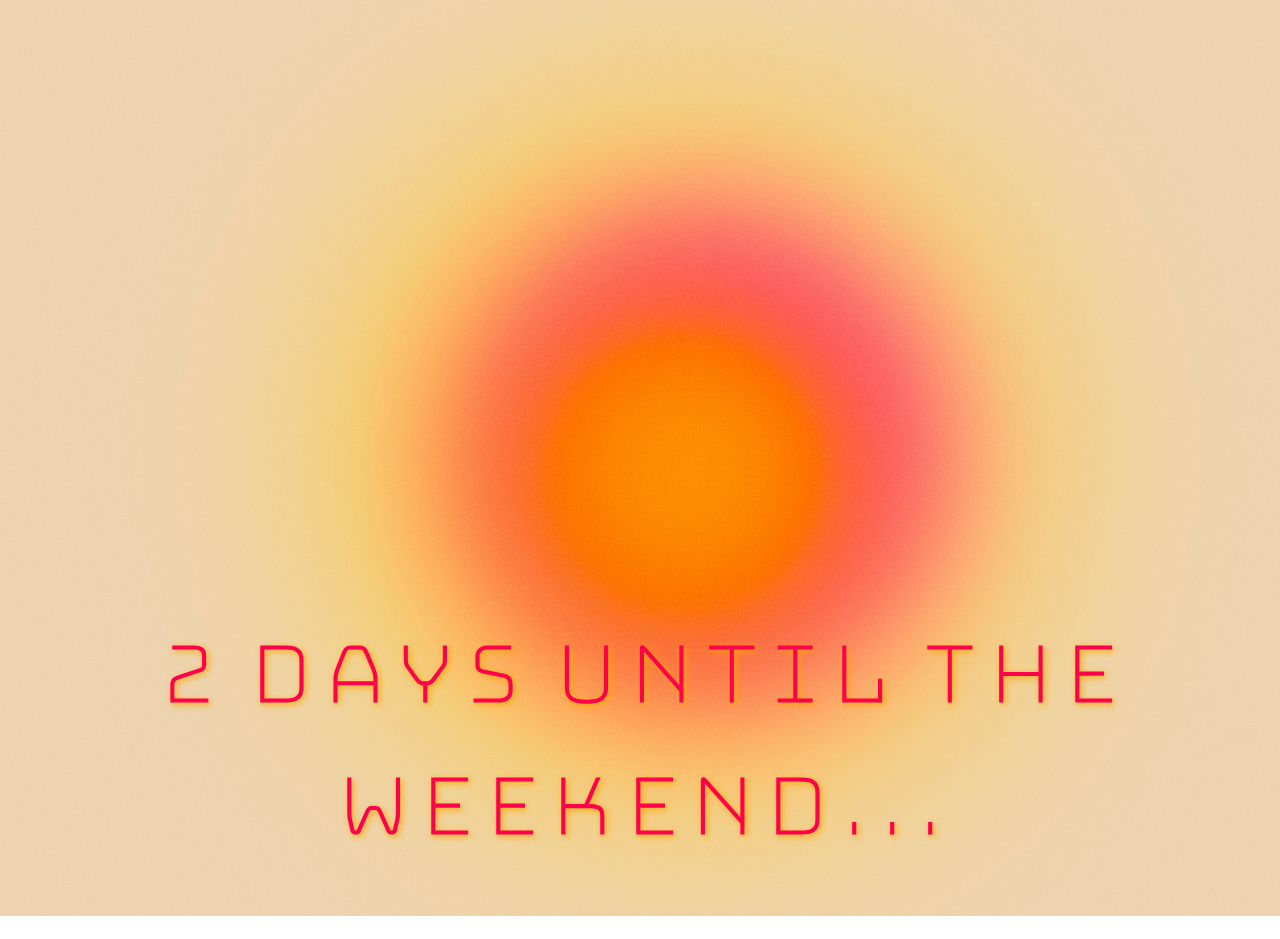
==== index.html @ 1d00248b "test complete" ====
<!DOCTYPE html>
<html lang="en">
<head>
    <meta charset="UTF-8">
    <meta http-equiv="X-UA-Compatible" content="IE=edge">
    <meta name="viewport" content="width=device-width, initial-scale=1.0">
    <link rel="stylesheet" href="style.css">
    <title>Billie's Website</title>
</head>
<body>

<main>
   <h1 class="title">2 days until the weekend...</h1>
</main>
</body>
</html>
---- style.css ----
@import url('https://fonts.googleapis.com/css2?family=Bungee+Hairline&display=swap');

body{
    background-image: url(images/background.jpg);
    height: 100vh;
    background-size: cover;
    background-repeat: no-repeat;
    font-family: 'Bungee Hairline', cursive;
}

main{
    display: flex;
    justify-content: center;
}

.title{
    font-size: 100px;
    color: rgb(255, 0, 76);
    text-align: center;
    margin-top: 600px;
    text-shadow: 2px 2px 6px orange;
    animation: textmove 4s infinite;
}

.title:hover{
    color: white;
    cursor: pointer;
}

@keyframes textmove{0% {
    -webkit-filter: blur(12px);
            filter: blur(12px);
    opacity: 0;
  }
  100% {
    -webkit-filter: blur(0px);
            filter: blur(0px);
    opacity: 1;
  }
}
@keyframes text-focus-in {
  0% {
    -webkit-filter: blur(12px);
            filter: blur(12px);
    opacity: 0;
  }
  100% {
    -webkit-filter: blur(0px);
            filter: blur(0px);
    opacity: 1;
  }
}
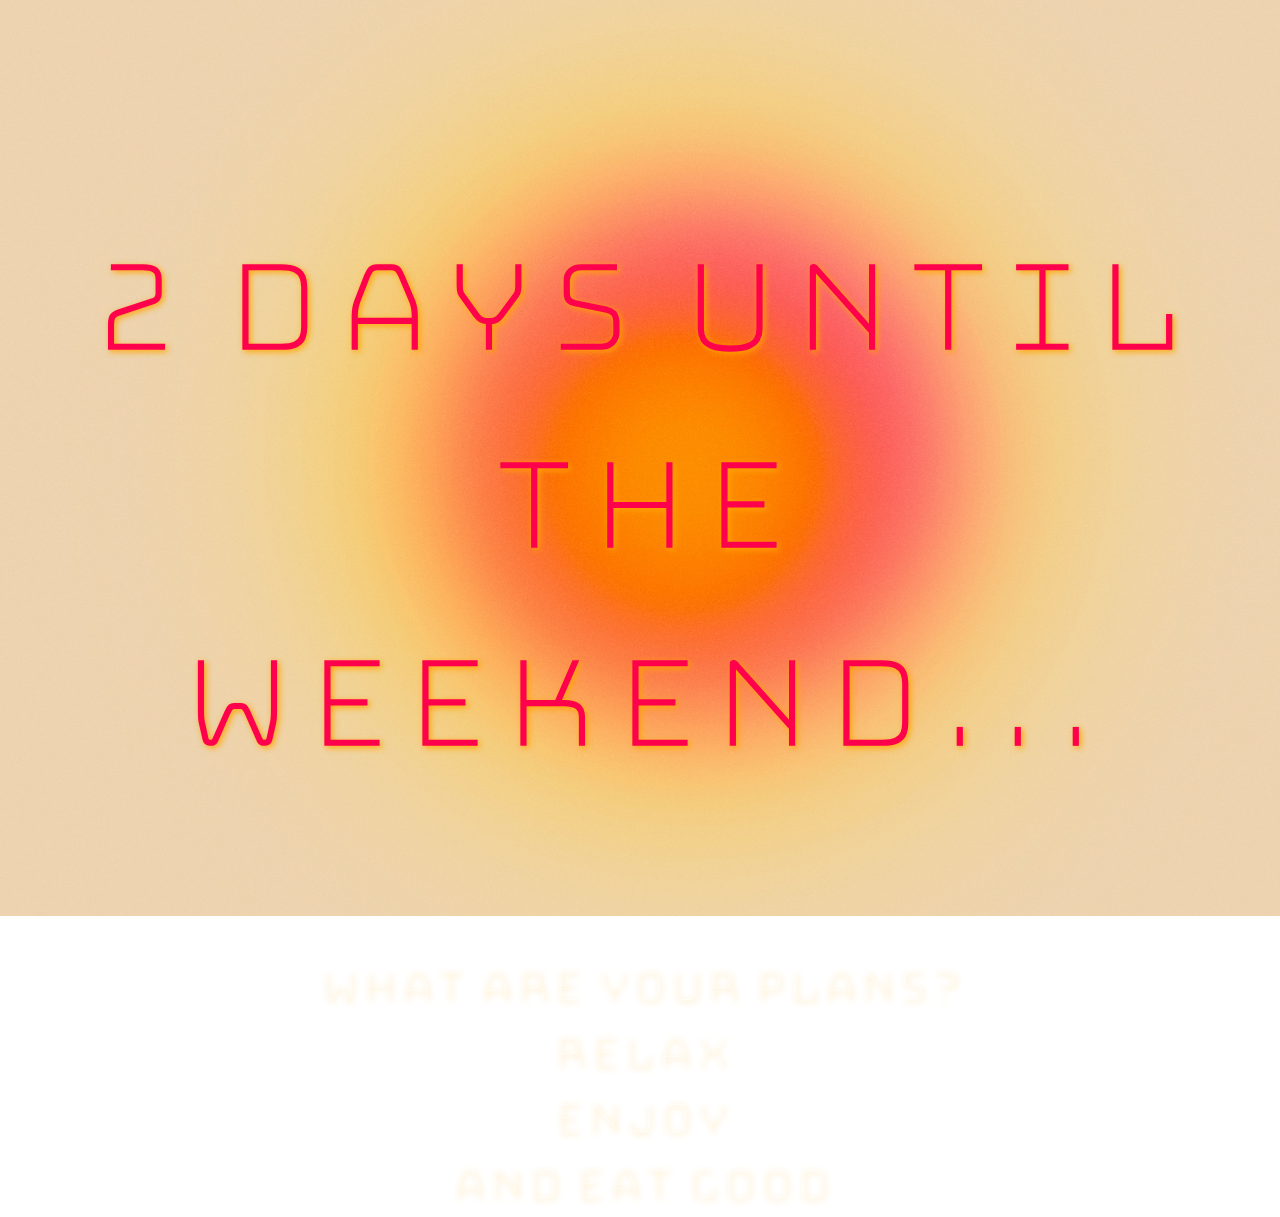
==== commit 0a3a9c74: "updated" ====
--- a/index.html
+++ b/index.html
@@ -1,16 +1,34 @@
 <!DOCTYPE html>
 <html lang="en">
-<head>
-    <meta charset="UTF-8">
-    <meta http-equiv="X-UA-Compatible" content="IE=edge">
-    <meta name="viewport" content="width=device-width, initial-scale=1.0">
-    <link rel="stylesheet" href="style.css">
+  <head>
+    <meta charset="UTF-8" />
+    <meta http-equiv="X-UA-Compatible" content="IE=edge" />
+    <meta name="viewport" content="width=device-width, initial-scale=1.0" />
+    <link rel="stylesheet" href="style.css" />
     <title>Billie's Website</title>
-</head>
-<body>
+  </head>
+  <body>
+    <main>
+      <h1 class="title">2 days until the weekend...</h1>
+    </main>
+    <div>
+      <p>
+        what are your plans? <br />
+        relax <br />
+        enjoy <br />
+        and eat good
+      </p>
+    </div>
 
-<main>
-   <h1 class="title">2 days until the weekend...</h1>
-</main>
-</body>
-</html>+    <footer>
+
+      <iframe
+        width="100%"
+        height="60"
+        src="https://www.mixcloud.com/widget/iframe/?hide_cover=1&mini=1&feed=%2Fbalamii%2Ftim-garcia-may-2023%2F"
+        frameborder="0"
+        allow="autoplay"
+      ></iframe>
+    </footer>
+  </body>
+</html>
--- a/style.css
+++ b/style.css
@@ -1,52 +1,72 @@
-@import url('https://fonts.googleapis.com/css2?family=Bungee+Hairline&display=swap');
+@import url("https://fonts.googleapis.com/css2?family=Bungee+Hairline&display=swap");
 
-body{
-    background-image: url(images/background.jpg);
-    height: 100vh;
-    background-size: cover;
-    background-repeat: no-repeat;
-    font-family: 'Bungee Hairline', cursive;
+body {
+  background-image: url(images/background.jpg);
+  height: 100vh;
+  background-size: cover;
+  background-repeat: no-repeat;
+  font-family: "Bungee Hairline", cursive;
 }
 
-main{
-    display: flex;
-    justify-content: center;
+iframe {
+  position: absolute;
+  bottom: -10px;
+  width: 100%;
 }
 
-.title{
-    font-size: 100px;
-    color: rgb(255, 0, 76);
-    text-align: center;
-    margin-top: 600px;
-    text-shadow: 2px 2px 6px orange;
-    animation: textmove 4s infinite;
+main {
+  display: flex;
+  flex-direction: row;
+  justify-content: center;
 }
 
-.title:hover{
-    color: white;
-    cursor: pointer;
+.title {
+  font-size: 150px;
+  color: rgb(255, 0, 76);
+  text-align: center;
+  margin-top: 200px;
+  text-shadow: 2px 2px 6px orange;
+  animation: textmove 4s infinite;
 }
 
-@keyframes textmove{0% {
+.title:hover {
+  color: white;
+  cursor: pointer;
+}
+
+@keyframes textmove {
+  0% {
     -webkit-filter: blur(12px);
-            filter: blur(12px);
+    filter: blur(12px);
     opacity: 0;
   }
   100% {
     -webkit-filter: blur(0px);
-            filter: blur(0px);
+    filter: blur(0px);
     opacity: 1;
   }
 }
 @keyframes text-focus-in {
   0% {
     -webkit-filter: blur(12px);
-            filter: blur(12px);
+    filter: blur(12px);
     opacity: 0;
   }
   100% {
     -webkit-filter: blur(0px);
-            filter: blur(0px);
+    filter: blur(0px);
     opacity: 1;
   }
 }
+
+p {
+  display: flex;
+  flex-direction: row;
+  justify-content: center;
+  text-align: center;
+  font-size: 50px;
+  color: white;
+  text-shadow: 2px 2px 6px orange;
+}
+
+
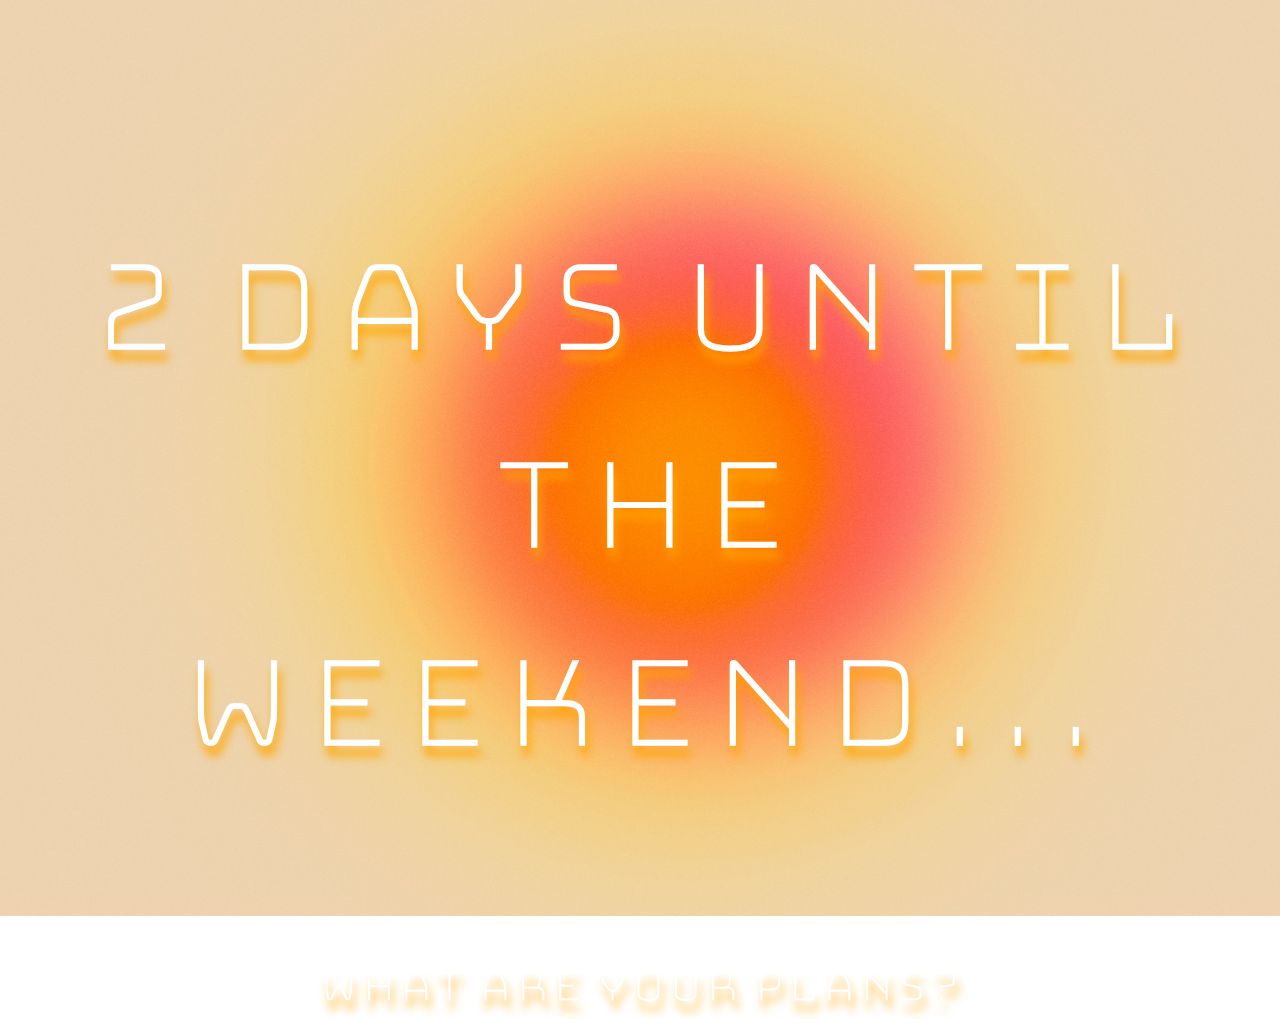
==== commit ef68b724: "404 added" ====
--- a/index.html
+++ b/index.html
@@ -13,10 +13,7 @@
     </main>
     <div>
       <p>
-        what are your plans? <br />
-        relax <br />
-        enjoy <br />
-        and eat good
+        what are your plans? 
       </p>
     </div>
 
--- a/style.css
+++ b/style.css
@@ -6,6 +6,9 @@
   background-size: cover;
   background-repeat: no-repeat;
   font-family: "Bungee Hairline", cursive;
+  overflow: hidden;
+  cursor: url(https://fontawesome.com/icons/heart?f=classic&s=solid&pc=%23ff8929),
+    auto;
 }
 
 iframe {
@@ -22,10 +25,11 @@
 
 .title {
   font-size: 150px;
-  color: rgb(255, 0, 76);
+  font-weight: 900;
+  color: white;
   text-align: center;
   margin-top: 200px;
-  text-shadow: 2px 2px 6px orange;
+  text-shadow: 3px 10px 10px orange;
   animation: textmove 4s infinite;
 }
 
@@ -65,8 +69,69 @@
   justify-content: center;
   text-align: center;
   font-size: 50px;
+  font-weight: 900;
   color: white;
-  text-shadow: 2px 2px 6px orange;
+  text-shadow: 3px 10px 10px orange;
+}
+
+/* 404 PAGE */
+
+.page-title {
+  font-size: 100px;
+  color: white;
+  text-shadow: 3px 10px 10px orange;
+}
+
+.page-text {
+  font-size: 50px;
+  text-shadow: 3px 3px 10px blue;
+}
+
+form {
+  display: flex;
+  align-items: center;
+  justify-content: center;
+}
+
+textarea {
+  background-color: orange;
+  border: 4px solid white;
+  font-family: "Bungee Hairline", cursive;
+  text-align: center;
+  color: white;
+  font-size: 20px;
+  font-weight: 900;
+}
+
+::placeholder {
+  padding-top: 40px;
+  color: white;
 }
 
 
+
+form{
+    display: block;
+    align-items: center;
+    justify-content: center;
+    margin-top: 100px;
+    margin-left: 600px;
+}
+
+input {
+  display: block;
+  font-family: "Bungee Hairline", cursive;
+  background-color: orange;
+  border: 4px solid white;
+  padding: 10px;
+  color: white;
+  font-size: 20px;
+  font-weight: 900;
+  margin-top: 20px;
+}
+
+input:hover{
+    background-color: white;
+    color: orange;
+    cursor: pointer;
+}
